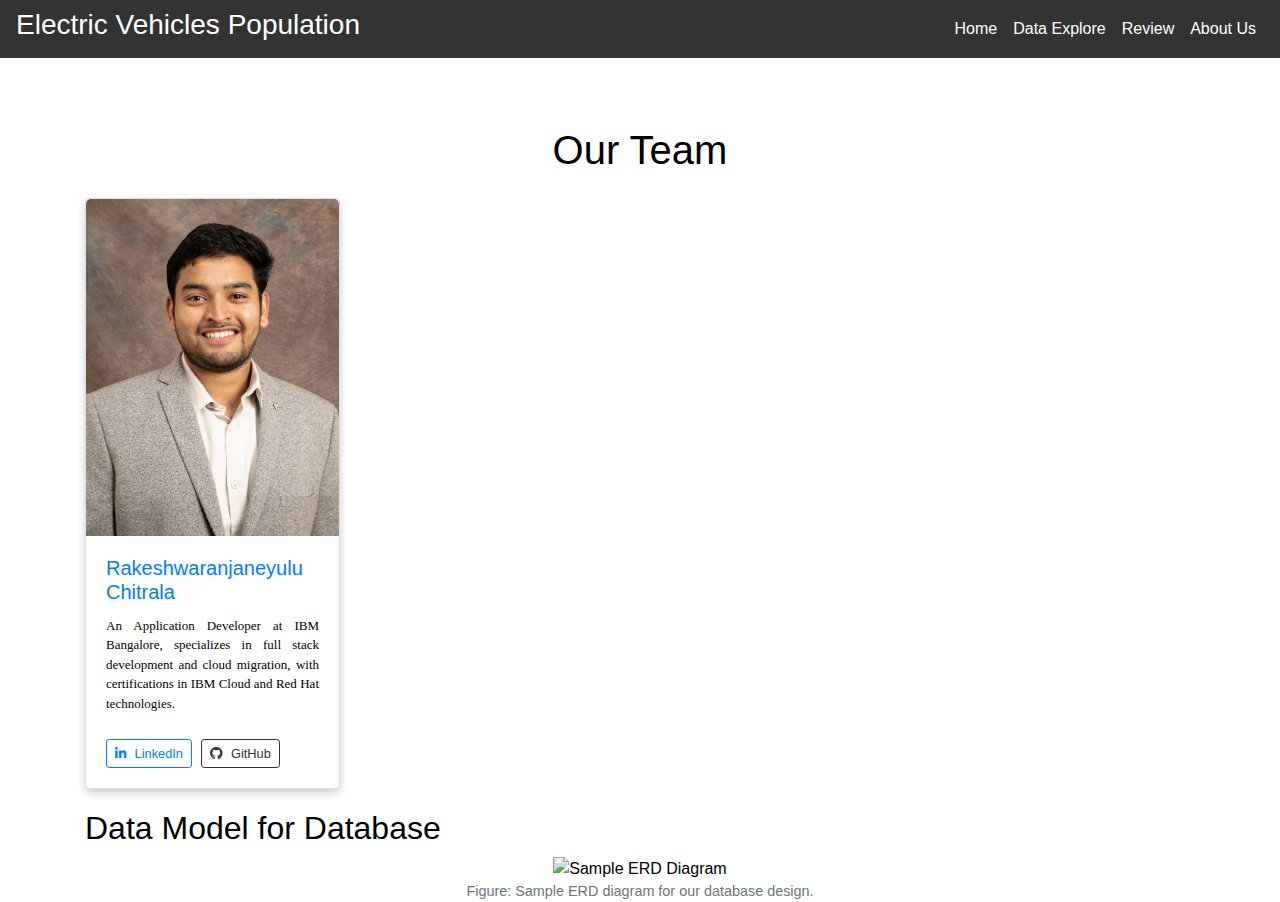
==== about.html @ 53e76851 "Added about team and done with design" ====
<!DOCTYPE html>
<html lang="en">
<head>
    <meta charset="UTF-8">
    <meta name="viewport" content="width=device-width, initial-scale=1.0">
    <title>About Us - Electric Vehicles Population</title>
    <link rel="stylesheet" href="https://stackpath.bootstrapcdn.com/bootstrap/4.3.1/css/bootstrap.min.css">
    <link rel="stylesheet" href="https://cdnjs.cloudflare.com/ajax/libs/font-awesome/5.15.3/css/all.min.css">
    <link rel="stylesheet" href="css/styles.css">
</head>
<body>

    <nav class="navbar navbar-expand-lg custom-navbar">
        <h3>Electric Vehicles Population</h3>
        <div class="collapse navbar-collapse" id="navbarNavAltMarkup">
            <div class="navbar-nav ml-auto">
                <a class="nav-item nav-link" href="index.html">Home</a>
                <a class="nav-item nav-link" href="dataexplore.html">Data Explore</a>
                <a class="nav-item nav-link" href="review.html">Review</a>
                <a class="nav-item nav-link active" href="aboutus.html">About Us</a>
            </div>
        </div>
    </nav>

    <section class="container mt-5">
        <h1 class="text-center">Our Team</h1>
        <div class="row mt-4">
            <!-- Profile Card 1 -->
            <div class="col-md-3">
                <div class="card">
                    <img src="img/Rakesh.jpg" class="card-img-top" alt="Team Member 1">
                    <div class="card-body">
                        <h5 class="card-title">Rakeshwaranjaneyulu Chitrala</h5>
                        <p class="card-text">An Application Developer at IBM Bangalore, specializes in full stack development and cloud migration, with certifications in IBM Cloud and Red Hat technologies.</p>
                        <a href="https://www.linkedin.com/in/rakesh-chitrala-5a1a55211/" class="btn btn-outline-info btn-sm"><i class="fab fa-linkedin-in"></i> LinkedIn</a>
                        <a href="https://github.com/Rakeshwaranjaneyulu" class="btn btn-outline-dark btn-sm"><i class="fab fa-github"></i> GitHub</a>
                    </div>
                </div>
            </div>
        </div>
    </section>

<!-- New Section for Data Model for Database -->
    <section class="data-model-section">
        <div class="container">
            <h2 class="section-heading">Data Model for Database</h2>
            <div class="text-center">
                <img src="https://via.placeholder.com/600x400" alt="Sample ERD Diagram" class="erd-diagram">
                <p class="figure-caption">Figure: Sample ERD diagram for our database design.</p>
            </div>
        </div>
    </section>

    <script src="https://code.jquery.com/jquery-3.3.1.slim.min.js"></script>
    <script src="https://cdnjs.cloudflare.com/ajax/libs/popper.js/1.14.7/umd/popper.min.js"></script>
    <script src="https://stackpath.bootstrapcdn.com/bootstrap/4.3.1/js/bootstrap.min.js"></script>
</body>
</html>
---- css/styles.css ----
body, html {
  height: 100%;
  margin: 0;
  font-family: 'Segoe UI', Tahoma, Geneva, Verdana, sans-serif; 
  color: black;
}

.custom-navbar {
  background-color: #333;
  color: white;
}

.nav-item.nav-link {
  color: #fff;
  transition: color 0.3s ease;
}

.nav-item.nav-link:hover {
  color: #ccc; 
}



.intro-section {
  position: relative;
  width: 100%;
  min-height: 100vh; 
  background: url('bg.jpg') no-repeat center center fixed;
  background-size: cover;
  display: flex;
  align-items: center; 
  justify-content: center; 
}

.overlay {
  position: absolute;
  top: 0;
  left: 0;
  right: 0;
  bottom: 0;
  background-color: rgba(0, 0, 0, 0.7); 
}

.intro-text {
  width: 100%; 
  background-color: rgba(0, 0, 0, 0.7); 
  text-align: center; 
  color: #fff;
  padding: 20px;
  border-radius: 10px; 
  min-height: 100vh; 
}

.intro-text p {
  font-size: 16px; 
  line-height: 1.6; 
  margin-bottom: 1rem; 
}

.btn-explore {
  background-color: #007bff;
  color: white;
  border: none;
  padding: 10px 20px;
  font-size: 18px; 
  cursor: pointer;
  transition: background-color 0.3s, transform 0.2s;
}

.btn-explore:hover {
  background-color: #0056b3;
  transform: translateY(-2px); 
}
/* Main Content alignment and padding */
.container {
  padding-top: 20px;
}

/* Form styling */
.form-group label {
  color: #666;
}

/* Table styling */
.table th, .table td {
  text-align: center; /* Center-align table headers and cells */
}

/* Button styling */
.btn-primary {
  width: 100%; /* Full-width button */
}

.card {
  box-shadow: 0 4px 8px 0 rgba(0,0,0,0.2);
  transition: 0.3s;
  border-radius: 5px; /* 5px rounded corners */
}

.card:hover {
  box-shadow: 0 8px 16px 0 rgba(0,0,0,0.4);
}

.card img {
  border-top-left-radius: 5px;
  border-top-right-radius: 5px;
}

.card-title {
  color: #007bff; /* Bootstrap primary color */
}
.card-text {
  text-align: justify;
  font-weight: 350;
  font-size: small;
  font-family: 'Times New Roman', Times, serif;
}
.btn-outline-info, .btn-outline-dark {
  margin-top: 10px;
  margin-right: 5px;
  font-size: 0.8rem; /* Smaller font size for buttons */
}

.btn-outline-info {
  border-color: #007bff; /* Bootstrap info color */
  color: #007bff;
}

.btn-outline-info:hover {
  background-color: #007bff;
  color: white;
}

.btn-outline-dark {
  border-color: #333; /* Dark grey border for GitHub button */
  color: #333;
}

.btn-outline-dark:hover {
  background-color: #333;
  color: white;
}

.fab {
  margin-right: 5px; /* Space between icon and text */
}

/* Review page CSS */

.review-card {
  box-shadow: 0 4px 8px rgba(0, 0, 0, 0.06);
  margin-bottom: 20px;
  border-radius: 10px;
  background-color: #fff;
  padding: 20px;
  display: flex;
  flex-direction: column;
  justify-content: space-between; 
}

.review-card .card-header {
  font-size: 1.25rem;
  color: #333;
  border-bottom: 1px solid #eaeaea;
  padding-bottom: 15px;
  margin-bottom: 15px;
}

.review-card .card-body {
  font-size: 1rem;
  line-height: 1.5;
  color: #666;
}

.review-card .card-footer {
  border-top: 1px solid #eaeaea;
  padding-top: 15px;
  display: flex;
  justify-content: flex-end; 
}

.review-card .card-footer button {
  margin-left: 10px;
}

/* Responsive card columns */
.review-container {
  display: flex;
  flex-wrap: wrap;
  gap: 1rem;
}

@media (min-width: 576px) {
  .review-card {
      margin-right: 0;
      margin-left: 0;
      width: calc(50% - 1rem); /* 2 cards per row with gap on small devices */
  }
}

@media (min-width: 768px) {
  .review-card {
      width: calc(33.333% - 1rem); /* 3 cards per row with gap on medium devices */
  }
}
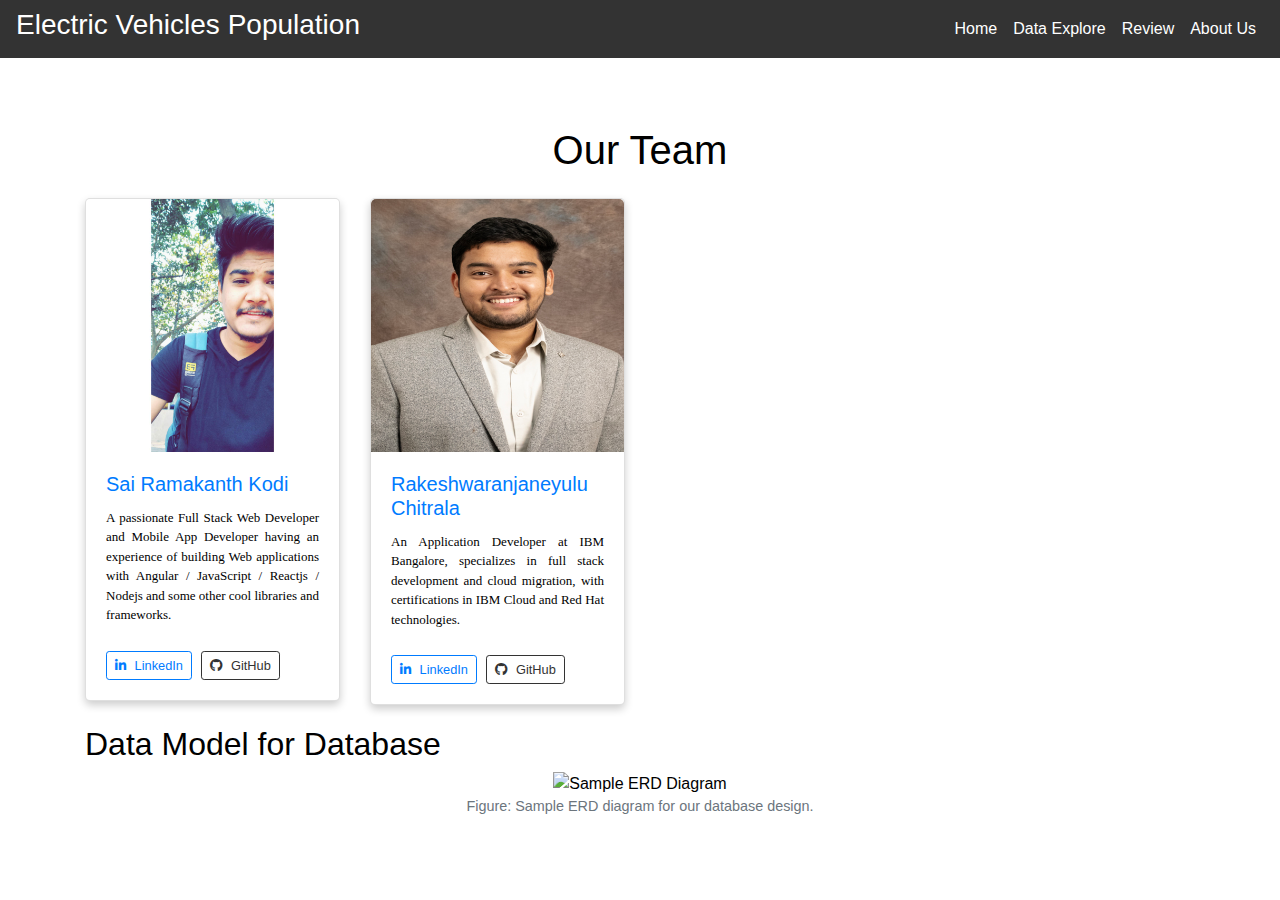
==== commit 8ce2a999: "Added about us card with some design fixes" ====
--- a/about.html
+++ b/about.html
@@ -25,7 +25,20 @@
     <section class="container mt-5">
         <h1 class="text-center">Our Team</h1>
         <div class="row mt-4">
-            <!-- Profile Card 1 -->
+             <!-- Profile Card 1 -->
+             <div class="col-md-3">
+                <div class="card">
+                    <img src="img/ramakanth.jpg" class="card-img-top" alt="Team Member 1">
+                    <div class="card-body">
+                        <h5 class="card-title">Sai Ramakanth Kodi</h5>
+                        <p class="card-text">A passionate Full Stack Web Developer and Mobile App Developer having an experience of building Web applications with Angular / JavaScript / Reactjs / Nodejs and some other cool libraries and frameworks.</p>
+                        <a href="https://linkedin.com/in/example" class="btn btn-outline-info btn-sm"><i class="fab fa-linkedin-in"></i> LinkedIn</a>
+                        <a href="https://github.com/example" class="btn btn-outline-dark btn-sm"><i class="fab fa-github"></i> GitHub</a>
+                    </div>
+                </div>
+            </div>
+
+            <!-- Profile Card 2 -->
             <div class="col-md-3">
                 <div class="card">
                     <img src="img/Rakesh.jpg" class="card-img-top" alt="Team Member 1">
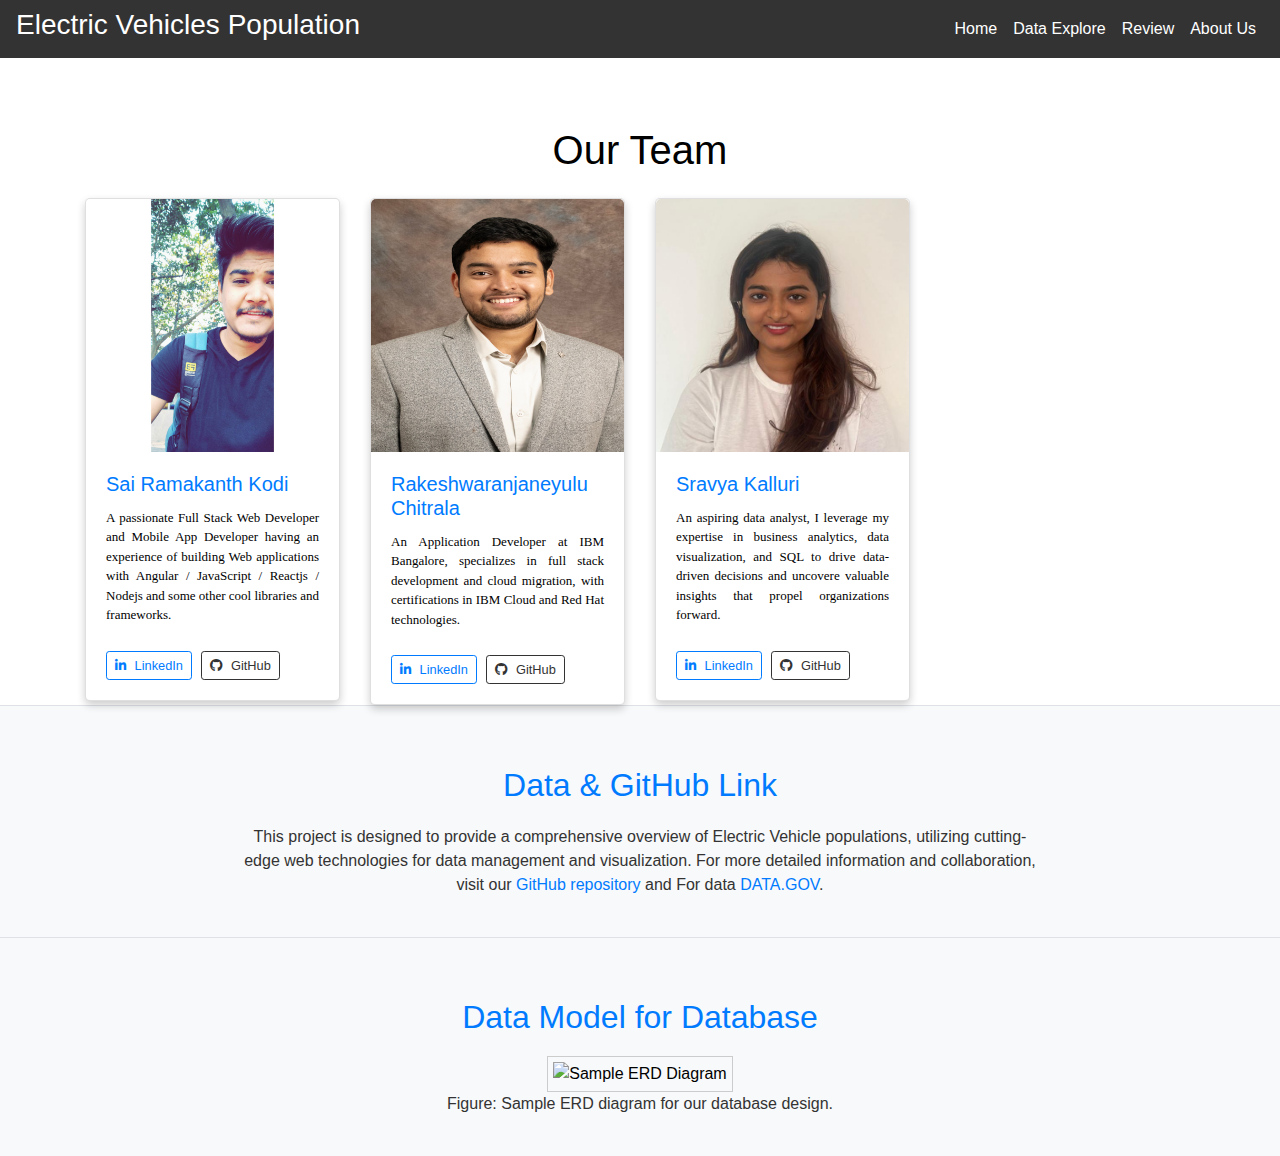
==== commit 0aaf3884: "Added about us and design fixes" ====
--- a/about.html
+++ b/about.html
@@ -1,5 +1,6 @@
 <!DOCTYPE html>
 <html lang="en">
+
 <head>
     <meta charset="UTF-8">
     <meta name="viewport" content="width=device-width, initial-scale=1.0">
@@ -8,6 +9,7 @@
     <link rel="stylesheet" href="https://cdnjs.cloudflare.com/ajax/libs/font-awesome/5.15.3/css/all.min.css">
     <link rel="stylesheet" href="css/styles.css">
 </head>
+
 <body>
 
     <nav class="navbar navbar-expand-lg custom-navbar">
@@ -25,15 +27,19 @@
     <section class="container mt-5">
         <h1 class="text-center">Our Team</h1>
         <div class="row mt-4">
-             <!-- Profile Card 1 -->
-             <div class="col-md-3">
+            <!-- Profile Card 1 -->
+            <div class="col-md-3">
                 <div class="card">
                     <img src="img/ramakanth.jpg" class="card-img-top" alt="Team Member 1">
                     <div class="card-body">
                         <h5 class="card-title">Sai Ramakanth Kodi</h5>
-                        <p class="card-text">A passionate Full Stack Web Developer and Mobile App Developer having an experience of building Web applications with Angular / JavaScript / Reactjs / Nodejs and some other cool libraries and frameworks.</p>
-                        <a href="https://linkedin.com/in/example" class="btn btn-outline-info btn-sm"><i class="fab fa-linkedin-in"></i> LinkedIn</a>
-                        <a href="https://github.com/example" class="btn btn-outline-dark btn-sm"><i class="fab fa-github"></i> GitHub</a>
+                        <p class="card-text">A passionate Full Stack Web Developer and Mobile App Developer having an
+                            experience of building Web applications with Angular / JavaScript / Reactjs / Nodejs and
+                            some other cool libraries and frameworks.</p>
+                        <a href="https://linkedin.com/in/example" class="btn btn-outline-info btn-sm"><i
+                                class="fab fa-linkedin-in"></i> LinkedIn</a>
+                        <a href="https://github.com/example" class="btn btn-outline-dark btn-sm"><i
+                                class="fab fa-github"></i> GitHub</a>
                     </div>
                 </div>
             </div>
@@ -44,16 +50,51 @@
                     <img src="img/Rakesh.jpg" class="card-img-top" alt="Team Member 1">
                     <div class="card-body">
                         <h5 class="card-title">Rakeshwaranjaneyulu Chitrala</h5>
-                        <p class="card-text">An Application Developer at IBM Bangalore, specializes in full stack development and cloud migration, with certifications in IBM Cloud and Red Hat technologies.</p>
-                        <a href="https://www.linkedin.com/in/rakesh-chitrala-5a1a55211/" class="btn btn-outline-info btn-sm"><i class="fab fa-linkedin-in"></i> LinkedIn</a>
-                        <a href="https://github.com/Rakeshwaranjaneyulu" class="btn btn-outline-dark btn-sm"><i class="fab fa-github"></i> GitHub</a>
+                        <p class="card-text">An Application Developer at IBM Bangalore, specializes in full stack
+                            development and cloud migration, with certifications in IBM Cloud and Red Hat technologies.
+                        </p>
+                        <a href="https://www.linkedin.com/in/rakesh-chitrala-5a1a55211/"
+                            class="btn btn-outline-info btn-sm"><i class="fab fa-linkedin-in"></i> LinkedIn</a>
+                        <a href="https://github.com/Rakeshwaranjaneyulu" class="btn btn-outline-dark btn-sm"><i
+                                class="fab fa-github"></i> GitHub</a>
+                    </div>
+                </div>
+            </div>
+            <!-- Profile Card 3 -->
+            <div class="col-md-3">
+                <div class="card">
+                    <img src="img/sravya.jpeg" class="card-img-top" alt="Team Member 1">
+                    <div class="card-body">
+                        <h5 class="card-title"> Sravya Kalluri</h5>
+                        <p class="card-text"> An aspiring data analyst, I leverage my expertise in business analytics, 
+                            data visualization, and SQL to 
+                            drive data-driven decisions and uncovere valuable insights that propel organizations forward.
+                        </p>
+                        <a href="https://www.linkedin.com/in/sravya-kalluri/"
+                            class="btn btn-outline-info btn-sm"><i class="fab fa-linkedin-in"></i> LinkedIn</a>
+                        <a href="https://github.com/skalluri22" class="btn btn-outline-dark btn-sm"><i
+                                class="fab fa-github"></i> GitHub</a>
                     </div>
                 </div>
             </div>
         </div>
     </section>
-
-<!-- New Section for Data Model for Database -->
+    <!-- New Section for Data & GitHub Link -->
+    <section class="data-section">
+        <div class="container">
+            <h2 class="section-heading">Data & GitHub Link</h2>
+            <p class="section-text">
+                This project is designed to provide a comprehensive overview of Electric Vehicle populations, utilizing
+                cutting-edge web technologies for data management and visualization. For more detailed information and
+                collaboration, visit our <a href="https://github.com/example" target="_blank" class="github-link">GitHub
+                    repository</a>
+                and For data <a href="https://catalog.data.gov/dataset/electric-vehicle-population-data" target="_blank"
+                    class="github-link">DATA.GOV</a>.
+            </p>
+        </div>
+    </section>
+    
+    <!-- New Section for Data Model for Database -->
     <section class="data-model-section">
         <div class="container">
             <h2 class="section-heading">Data Model for Database</h2>
@@ -63,9 +104,9 @@
             </div>
         </div>
     </section>
-
     <script src="https://code.jquery.com/jquery-3.3.1.slim.min.js"></script>
     <script src="https://cdnjs.cloudflare.com/ajax/libs/popper.js/1.14.7/umd/popper.min.js"></script>
     <script src="https://stackpath.bootstrapcdn.com/bootstrap/4.3.1/js/bootstrap.min.js"></script>
 </body>
+
 </html>--- a/css/styles.css
+++ b/css/styles.css
@@ -203,10 +203,46 @@
       width: calc(33.333% - 1rem); /* 3 cards per row with gap on medium devices */
   }
 }
-
-
-
-
-
-
-
+/* Styling for the new sections */
+.data-section, .data-model-section {
+  padding: 40px 0;
+  background-color: #f8f9fa;
+  border-top: 1px solid #dee2e6;
+}
+
+.section-heading {
+  text-align: center;
+  color: #007bff;
+  margin-bottom: 20px;
+}
+
+.section-text, .figure-caption {
+  text-align: center;
+  font-family: 'Arial', sans-serif;
+  font-size: 16px;
+  color: #333;
+  max-width: 800px;
+  margin: auto;
+}
+
+.github-link {
+  color: #007bff;
+  text-decoration: none;
+}
+
+.github-link:hover {
+  text-decoration: underline;
+}
+
+.erd-diagram {
+  max-width: 100%;
+  height: auto;
+  border: 1px solid #ccc; 
+  padding: 5px;
+}
+
+
+
+
+
+
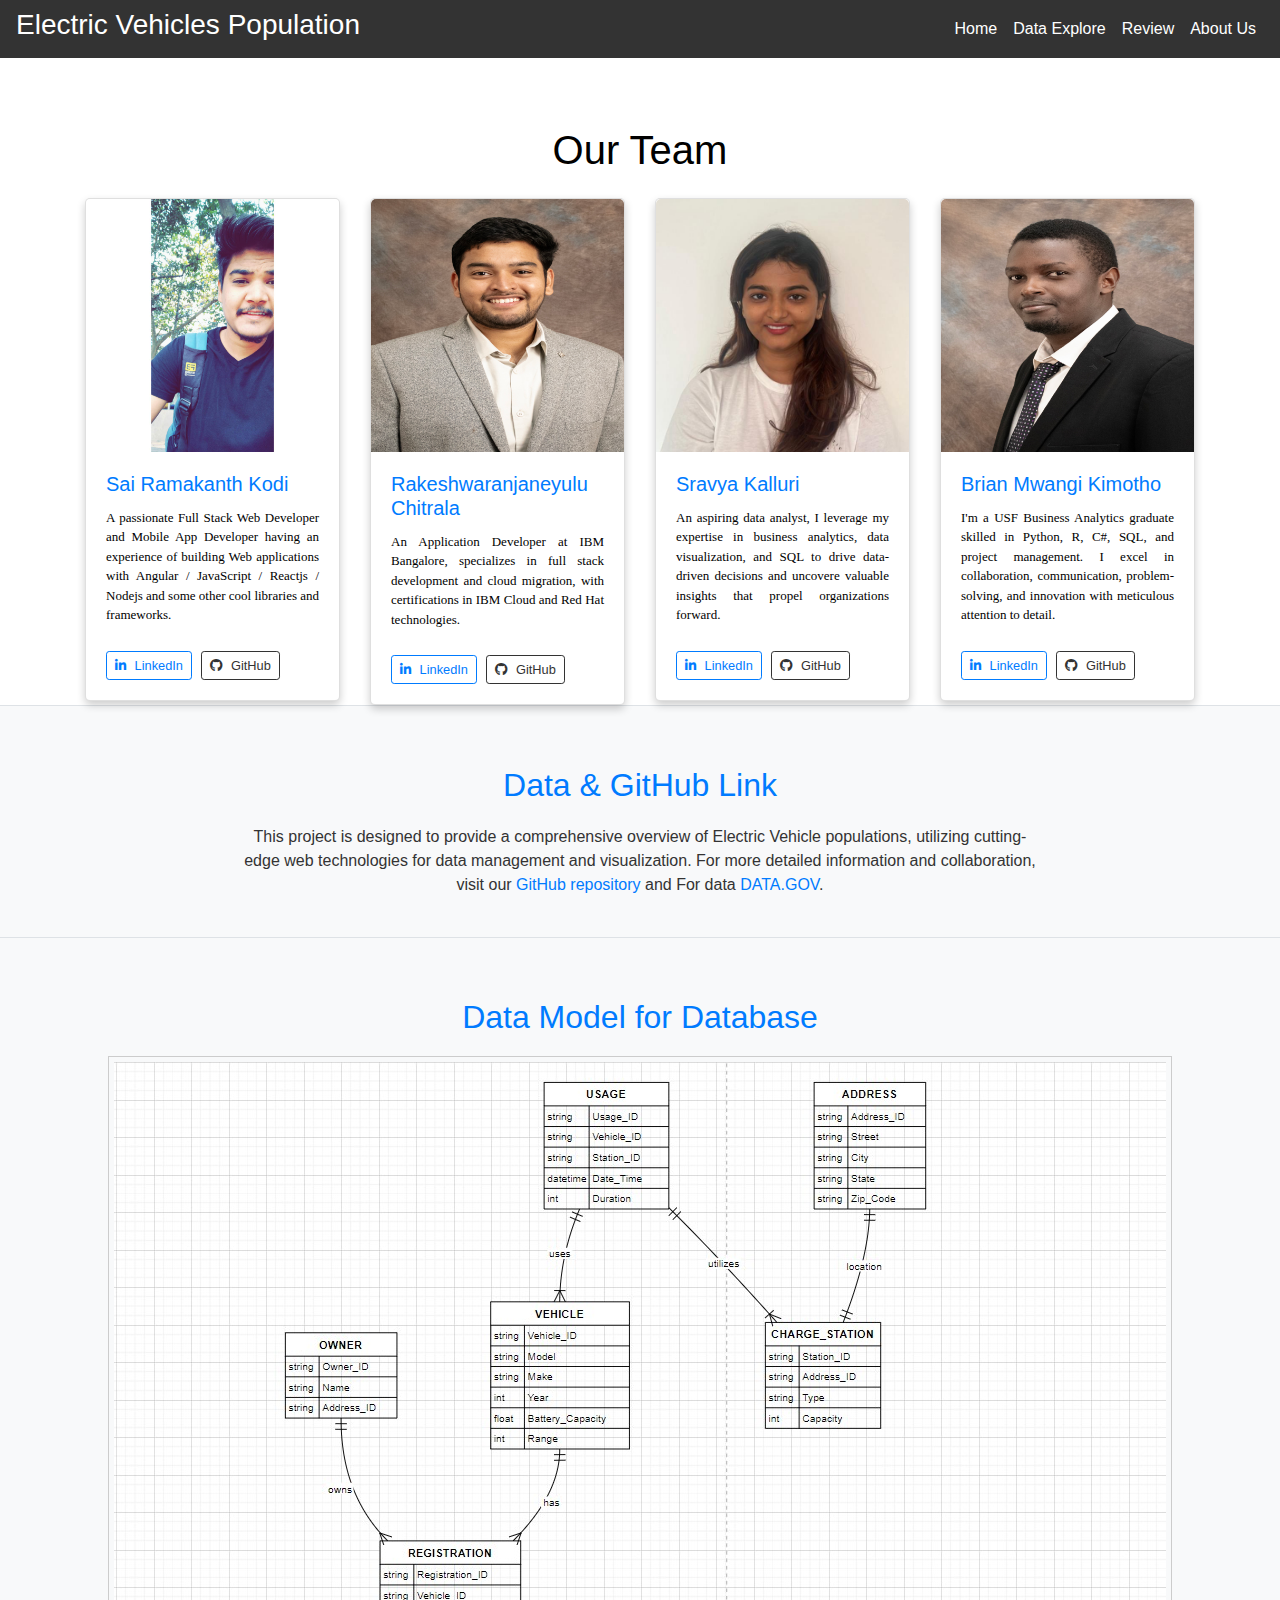
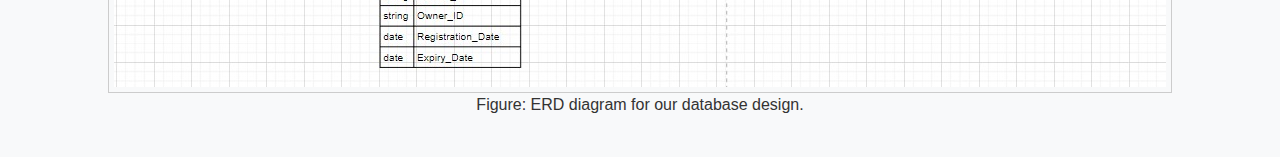
==== commit f674b863: "Added about code and some design fixes" ====
--- a/about.html
+++ b/about.html
@@ -36,9 +36,9 @@
                         <p class="card-text">A passionate Full Stack Web Developer and Mobile App Developer having an
                             experience of building Web applications with Angular / JavaScript / Reactjs / Nodejs and
                             some other cool libraries and frameworks.</p>
-                        <a href="https://linkedin.com/in/example" class="btn btn-outline-info btn-sm"><i
+                        <a href="https://www.linkedin.com/in/sairamakanthkodi" class="btn btn-outline-info btn-sm"><i
                                 class="fab fa-linkedin-in"></i> LinkedIn</a>
-                        <a href="https://github.com/example" class="btn btn-outline-dark btn-sm"><i
+                        <a href="https://github.com/sairamakanthkodi" class="btn btn-outline-dark btn-sm"><i
                                 class="fab fa-github"></i> GitHub</a>
                     </div>
                 </div>
@@ -66,13 +66,30 @@
                     <img src="img/sravya.jpeg" class="card-img-top" alt="Team Member 1">
                     <div class="card-body">
                         <h5 class="card-title"> Sravya Kalluri</h5>
-                        <p class="card-text"> An aspiring data analyst, I leverage my expertise in business analytics, 
-                            data visualization, and SQL to 
-                            drive data-driven decisions and uncovere valuable insights that propel organizations forward.
+                        <p class="card-text"> An aspiring data analyst, I leverage my expertise in business analytics,
+                            data visualization, and SQL to
+                            drive data-driven decisions and uncovere valuable insights that propel organizations
+                            forward.
                         </p>
-                        <a href="https://www.linkedin.com/in/sravya-kalluri/"
-                            class="btn btn-outline-info btn-sm"><i class="fab fa-linkedin-in"></i> LinkedIn</a>
+                        <a href="https://www.linkedin.com/in/sravya-kalluri/" class="btn btn-outline-info btn-sm"><i
+                                class="fab fa-linkedin-in"></i> LinkedIn</a>
                         <a href="https://github.com/skalluri22" class="btn btn-outline-dark btn-sm"><i
+                                class="fab fa-github"></i> GitHub</a>
+                    </div>
+                </div>
+            </div>
+            <!-- Profile Card 4 -->
+            <div class="col-md-3">
+                <div class="card">
+                    <img src="img/Brian.jpg" class="card-img-top" alt="Team Member 1">
+                    <div class="card-body">
+                        <h5 class="card-title">Brian Mwangi Kimotho</h5>
+                        <p class="card-text">I'm a USF Business Analytics graduate skilled in Python, R, C#, SQL, and
+                            project management. I excel in collaboration, communication, problem-solving, and innovation
+                            with meticulous attention to detail.</p>
+                        <a href="https://www.linkedin.com/in/briankimotho/" class="btn btn-outline-info btn-sm"><i
+                                class="fab fa-linkedin-in"></i> LinkedIn</a>
+                        <a href="https://github.com/BrianKimotho" class="btn btn-outline-dark btn-sm"><i
                                 class="fab fa-github"></i> GitHub</a>
                     </div>
                 </div>
@@ -86,21 +103,21 @@
             <p class="section-text">
                 This project is designed to provide a comprehensive overview of Electric Vehicle populations, utilizing
                 cutting-edge web technologies for data management and visualization. For more detailed information and
-                collaboration, visit our <a href="https://github.com/example" target="_blank" class="github-link">GitHub
+                collaboration, visit our <a href="https://github.com/sairamakanthkodi/Assignment_LookAndFeel" target="_blank" class="github-link">GitHub
                     repository</a>
                 and For data <a href="https://catalog.data.gov/dataset/electric-vehicle-population-data" target="_blank"
                     class="github-link">DATA.GOV</a>.
             </p>
         </div>
     </section>
-    
+
     <!-- New Section for Data Model for Database -->
     <section class="data-model-section">
         <div class="container">
             <h2 class="section-heading">Data Model for Database</h2>
             <div class="text-center">
-                <img src="https://via.placeholder.com/600x400" alt="Sample ERD Diagram" class="erd-diagram">
-                <p class="figure-caption">Figure: Sample ERD diagram for our database design.</p>
+                <img src="img/erd.jpeg" alt="Sample ERD Diagram" class="erd-diagram">
+                <p class="figure-caption">Figure: ERD diagram for our database design.</p>
             </div>
         </div>
     </section>
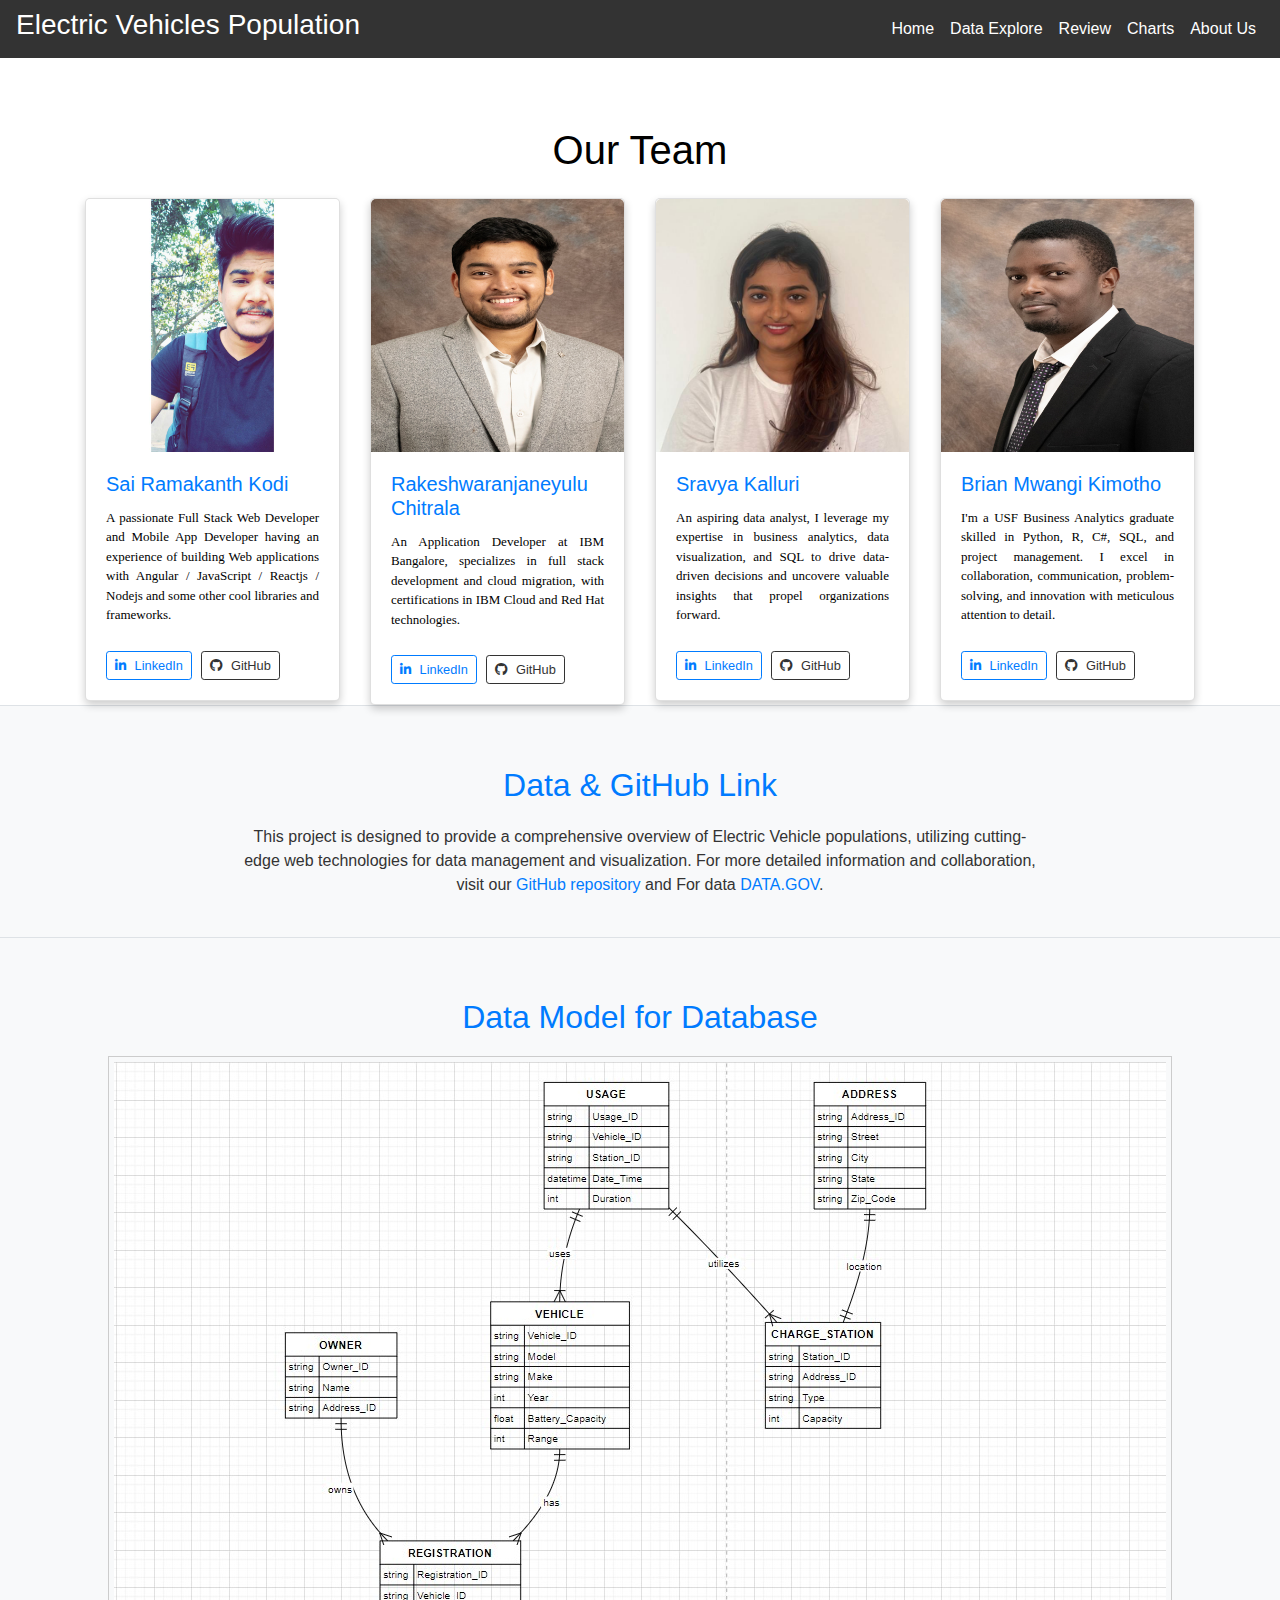
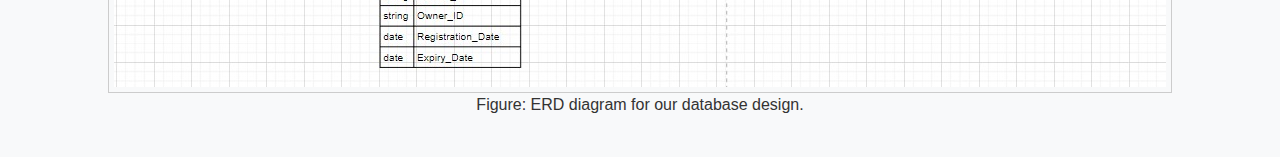
==== commit 210f9868: "charting , JS and design." ====
--- a/about.html
+++ b/about.html
@@ -19,6 +19,7 @@
                 <a class="nav-item nav-link" href="index.html">Home</a>
                 <a class="nav-item nav-link" href="dataexplore.html">Data Explore</a>
                 <a class="nav-item nav-link" href="review.html">Review</a>
+                <a class="nav-item nav-link" href="charts.html">Charts</a>
                 <a class="nav-item nav-link active" href="aboutus.html">About Us</a>
             </div>
         </div>
